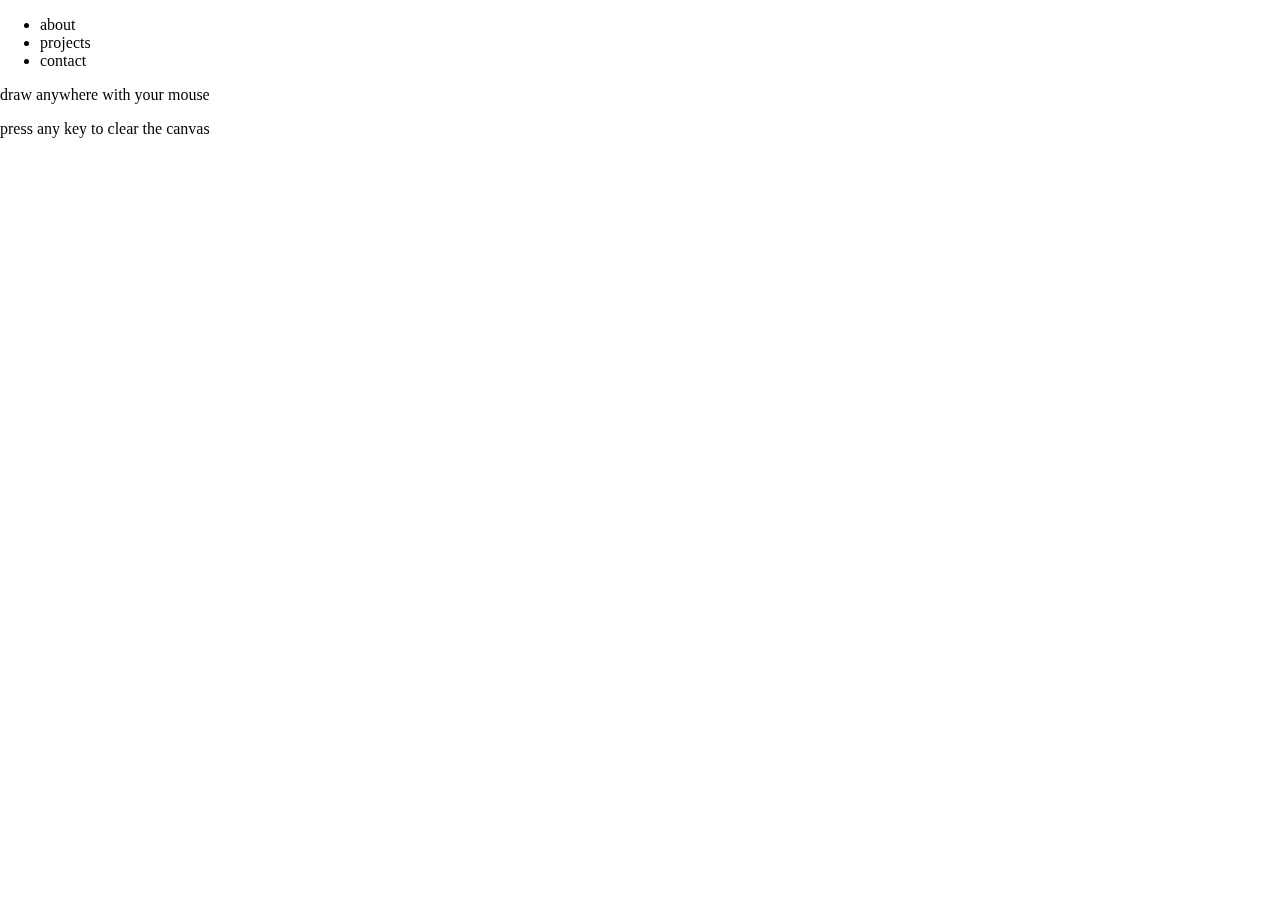
==== site.html @ 1b10a21a "initial commit" ====
<!DOCTYPE html>
<html lang="en">
  <head>
    <meta charset="UTF-8" />
    <meta name="viewport" content="width=device-width, initial-scale=1.0" />
    <meta http-equiv="X-UA-Compatible" content="ie=edge" />

    <link rel="stylesheet" href="site.css" />

    <script src="lib/p5.min.js"></script>
    <script src="lib/p5.dom.min.js"></script>

    <script src="sketch.js"></script>

    <title>jlll</title>
  </head>
  <body>
    <nav>
      <ul>
        <li>about</li>
        <li>projects</li>
        <li>contact</li>
      </ul>
    </nav>
    <main>
      <p>draw anywhere with your mouse</p>
      press any key to clear the canvas
    </main>
  </body>
</html>
---- site.css ----
body {
  margin: 0;
  padding: 0;
  width: 100%;
  height: 100%;
}

/* nav {
  display: none;
}

main {
  display: none;
} */
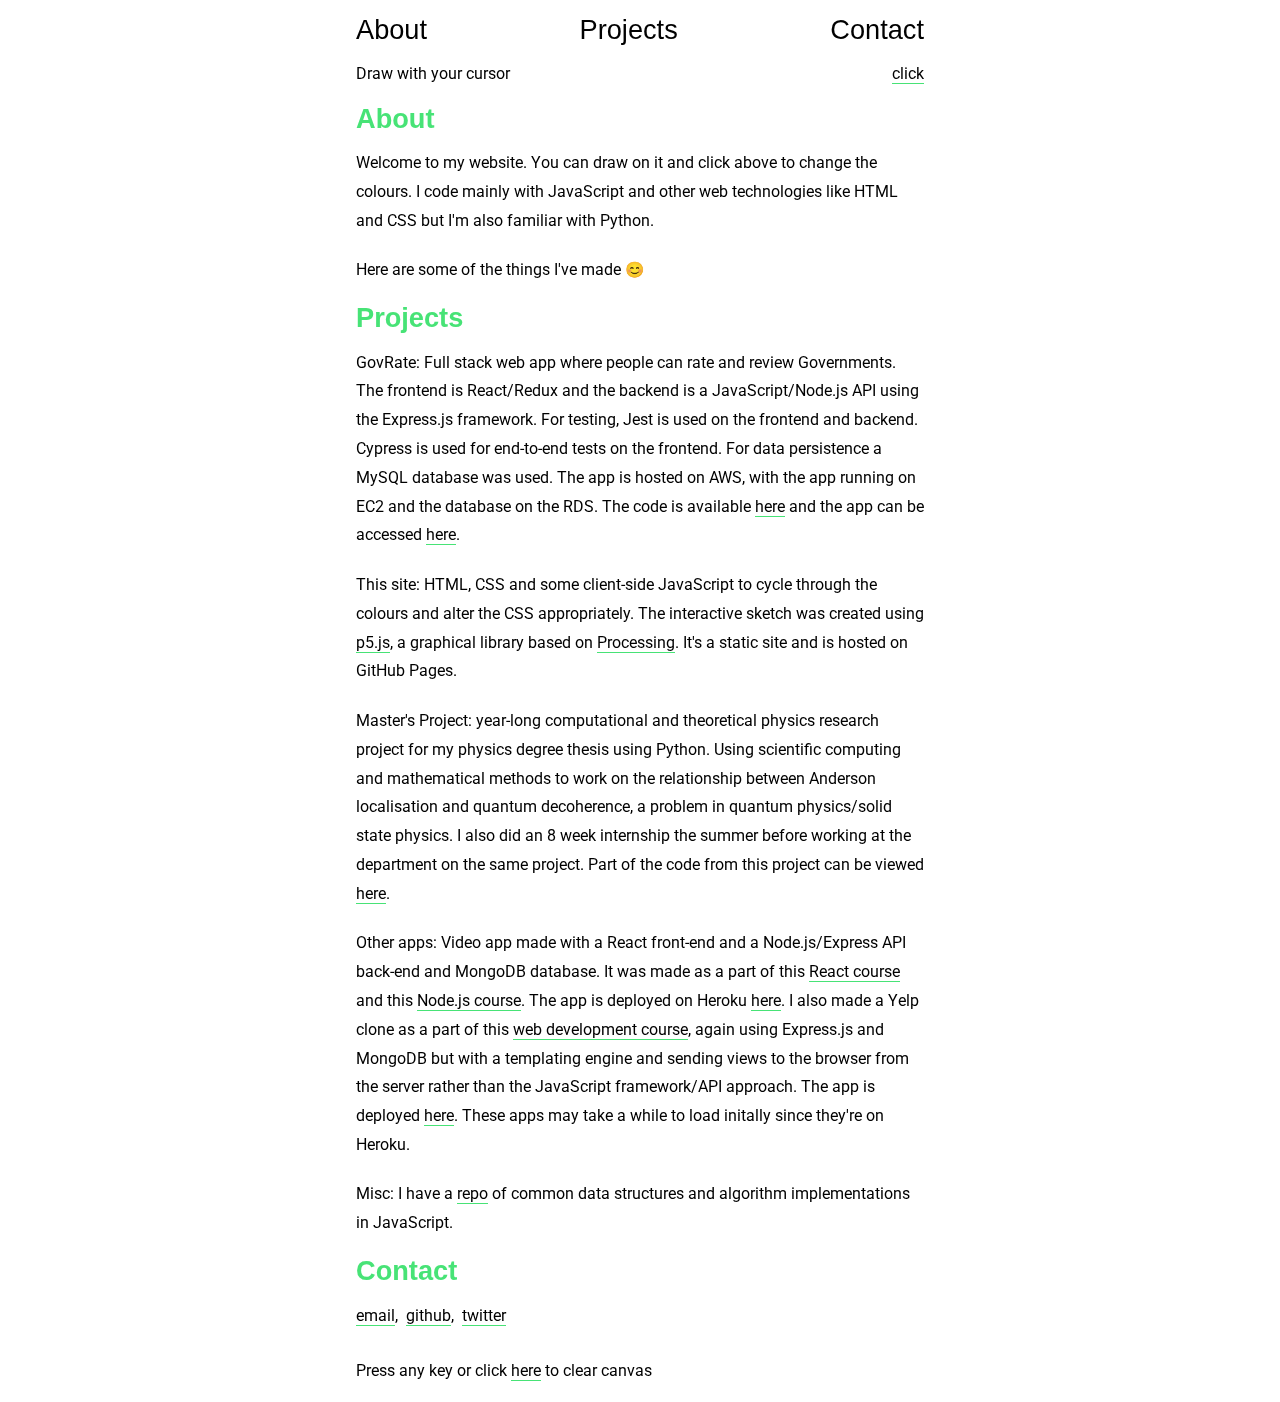
==== commit d3b531c7: "moved index.html so github pages serves that and not the readme lol" ====
--- a/site.html
+++ b/site.html
@@ -4,27 +4,142 @@
     <meta charset="UTF-8" />
     <meta name="viewport" content="width=device-width, initial-scale=1.0" />
     <meta http-equiv="X-UA-Compatible" content="ie=edge" />
+    <link rel="icon" type="image/x-icon" href="img/favicon.ico" />
 
-    <link rel="stylesheet" href="site.css" />
+    <link
+      href="https://fonts.googleapis.com/css?family=Roboto&display=swap"
+      rel="stylesheet"
+    />
 
     <script src="lib/p5.min.js"></script>
     <script src="lib/p5.dom.min.js"></script>
-
     <script src="sketch.js"></script>
 
-    <title>jlll</title>
+    <link rel="stylesheet" href="src/site.css" />
+
+    <title>Jack Lowe</title>
   </head>
   <body>
-    <nav>
-      <ul>
-        <li>about</li>
-        <li>projects</li>
-        <li>contact</li>
-      </ul>
-    </nav>
-    <main>
-      <p>draw anywhere with your mouse</p>
-      press any key to clear the canvas
-    </main>
+    <div class="container">
+      <nav class="nav">
+        <ul class="nav__list">
+          <li class="nav__element">
+            <a href="#about" class="nav__link">About</a>
+          </li>
+          <li class="nav__element">
+            <a href="#projects" class="nav__link">Projects</a>
+          </li>
+          <li class="nav__element">
+            <a href="#contact" class="nav__link">Contact</a>
+          </li>
+        </ul>
+      </nav>
+
+      <div class="headline__container">
+        <p class="headline">
+          Draw with your cursor
+        </p>
+        <button class="button">click</button>
+      </div>
+      <main>
+        <section class="main__section" id="about">
+          <h2 class="main__header">About</h2>
+          <p class="main__paragraph">
+            Welcome to my website. You can draw on it and click above to change
+            the colours. I code mainly with JavaScript and other web
+            technologies like HTML and CSS but I'm also familiar with Python.
+          </p>
+          <p class="main__paragraph">
+            Here are some of the things I've made 😊
+          </p>
+        </section>
+        <section class="main__section" id="projects">
+          <h2 class="main__header">Projects</h2>
+          <p class="main__paragraph">
+            GovRate: Full stack web app where people can rate and review
+            Governments. The frontend is React/Redux and the backend is a
+            JavaScript/Node.js API using the Express.js framework. For testing,
+            Jest is used on the frontend and backend. Cypress is used for
+            end-to-end tests on the frontend. For data persistence a MySQL
+            database was used. The app is hosted on AWS, with the app running on
+            EC2 and the database on the RDS. The code is available
+            <a href="https://github.com/jacklowe/govrate" class="link">here</a>
+            and the app can be accessed
+            <a href="http://govrate.co.uk" class="link">here</a>.
+          </p>
+          <p class="main__paragraph"></p>
+          <p class="main__paragraph">
+            This site: HTML, CSS and some client-side JavaScript to cycle
+            through the colours and alter the CSS appropriately. The interactive
+            sketch was created using
+            <a href="https://p5js.org/" class="link">p5.js</a>, a graphical
+            library based on
+            <a href="https://processing.org/" class="link">Processing</a>. It's
+            a static site and is hosted on GitHub Pages.
+          </p>
+          <p class="main__paragraph">
+            Master's Project: year-long computational and theoretical physics
+            research project for my physics degree thesis using Python. Using
+            scientific computing and mathematical methods to work on the
+            relationship between Anderson localisation and quantum decoherence,
+            a problem in quantum physics/solid state physics. I also did an 8
+            week internship the summer before working at the department on the
+            same project. Part of the code from this project can be viewed
+            <a
+              href="https://github.com/jacklowe/anderson_decoherence"
+              class="link"
+            >
+              here</a
+            >.
+          </p>
+          <p class="main__paragraph">
+            Other apps: Video app made with a React front-end and a
+            Node.js/Express API back-end and MongoDB database. It was made as a
+            part of this
+            <a href="https://codewithmosh.com/p/mastering-react" class="link"
+              >React course</a
+            >
+            and this
+            <a
+              href="https://codewithmosh.com/p/the-complete-node-js-course"
+              class="link"
+              >Node.js course</a
+            >. The app is deployed on Heroku
+            <a href="https://young-chamber-67683.herokuapp.com" class="link"
+              >here</a
+            >. I also made a Yelp clone as a part of this
+            <a
+              href="https://www.udemy.com/the-web-developer-bootcamp/"
+              class="link"
+              >web development course</a
+            >, again using Express.js and MongoDB but with a templating engine
+            and sending views to the browser from the server rather than the
+            JavaScript framework/API approach. The app is deployed
+            <a href="https://glacial-sierra-19912.herokuapp.com" class="link"
+              >here</a
+            >. These apps may take a while to load initally since they're on
+            Heroku.
+          </p>
+          <p class="main__paragraph">
+            Misc: I have a <a href="#" class="link">repo</a> of common data
+            structures and algorithm implementations in JavaScript.
+          </p>
+        </section>
+        <section class="main__section" id="contact">
+          <h2 class="main__header">Contact</h2>
+          <p class="main__paragraph">
+            <a href="mailto:jackmlowe@gmail.com" class="link">email</a>,&nbsp;
+            <a href="https://github.com/jacklowe" class="link">github</a>,&nbsp;
+            <a href="https://twitter.com/jack_iowe" class="link">twitter</a>
+          </p>
+        </section>
+      </main>
+
+      <hr />
+      Press any key or click
+      <button class="clear-button button">here</button> to clear canvas
+    </div>
   </body>
+
+  <script src="site.js"></script>
 </html>
--- a/src/site.css
+++ b/src/site.css
@@ -0,0 +1,140 @@
+@font-face {
+  font-family: "Montserrattt";
+  font-style: italic;
+  font-weight: 900;
+  src: url("../fonts/montserrat-v14-latin-900italic.eot");
+  src: local("Montserrat Black Italic"), local("Montserrat-BlackItalic"),
+    url("../fonts/montserrat-v14-latin-900italic.eot?#iefix")
+      format("embedded-opentype"),
+    url("../fonts/montserrat-v14-latin-900italic.woff2") format("woff2"),
+    url("../fonts/montserrat-v14-latin-900italic.woff") format("woff"),
+    url("../fonts/montserrat-v14-latin-900italic.ttf") format("truetype"),
+    url("../fonts/montserrat-v14-latin-900italic.svg#Montserrat") format("svg");
+}
+
+:root {
+  --colour: #47e376;
+}
+
+canvas {
+  position: fixed !important;
+  top: 0;
+  right: 0;
+  z-index: -1;
+}
+
+body {
+  margin: 0 auto;
+  max-width: 600px;
+  color: black;
+  font-family: "Roboto", sans-serif;
+  font-size: 0.97rem;
+  line-height: 1.8rem;
+  overflow-x: hidden;
+}
+
+hr {
+  border: 0;
+}
+
+::selection {
+  color: black;
+  background-color: #e5e5e6;
+}
+
+.container {
+  margin: 1rem;
+}
+
+.headline {
+  margin: 0;
+}
+
+.headline__container {
+  margin-top: 0.7rem;
+  display: flex;
+  justify-content: space-between;
+  align-items: center;
+}
+
+.main__header {
+  font-family: "Montserrattt", sans-serif;
+  font-weight: 900;
+  font-size: 1.7rem;
+  color: var(--colour);
+  margin-bottom: 0.8rem;
+  margin-top: 0.8rem;
+}
+
+.main__header:nth-child(1) {
+  margin-top: 1rem;
+}
+
+.main__paragraph {
+  margin-bottom: 1.3rem;
+}
+
+.main__paragraph:last-child {
+  margin-bottom: 1.2rem;
+}
+
+.link {
+  font-family: inherit;
+  text-decoration: none;
+  color: inherit;
+  border-bottom: 1px solid var(--colour);
+  transition: color 0.3s ease;
+}
+
+.link:hover {
+  color: var(--colour);
+}
+
+.button {
+  background: none;
+  font-family: inherit;
+  font-size: inherit;
+  padding: 0rem;
+  border: none;
+  border-bottom: 1px solid var(--colour);
+  color: inherit;
+  cursor: pointer;
+  transition: color 0.3s ease;
+}
+
+.button:hover {
+  color: var(--colour);
+}
+
+.button:focus {
+  outline: none;
+}
+
+.nav__list {
+  display: flex;
+  justify-content: space-between;
+  list-style: none;
+  margin: 0;
+  padding: 0;
+  transition: color 0.3s ease;
+}
+
+.nav__link {
+  text-align: center;
+  color: inherit;
+  text-decoration: none;
+  font-size: 1.7rem;
+  font-family: "Montserrattt", sans-serif;
+}
+
+@media (max-width: 400px) {
+  body {
+    font-size: 0.9rem;
+  }
+  .main__header {
+    font-size: 1.3rem;
+  }
+  .nav__link {
+    font-size: 1.3rem;
+  }
+}
